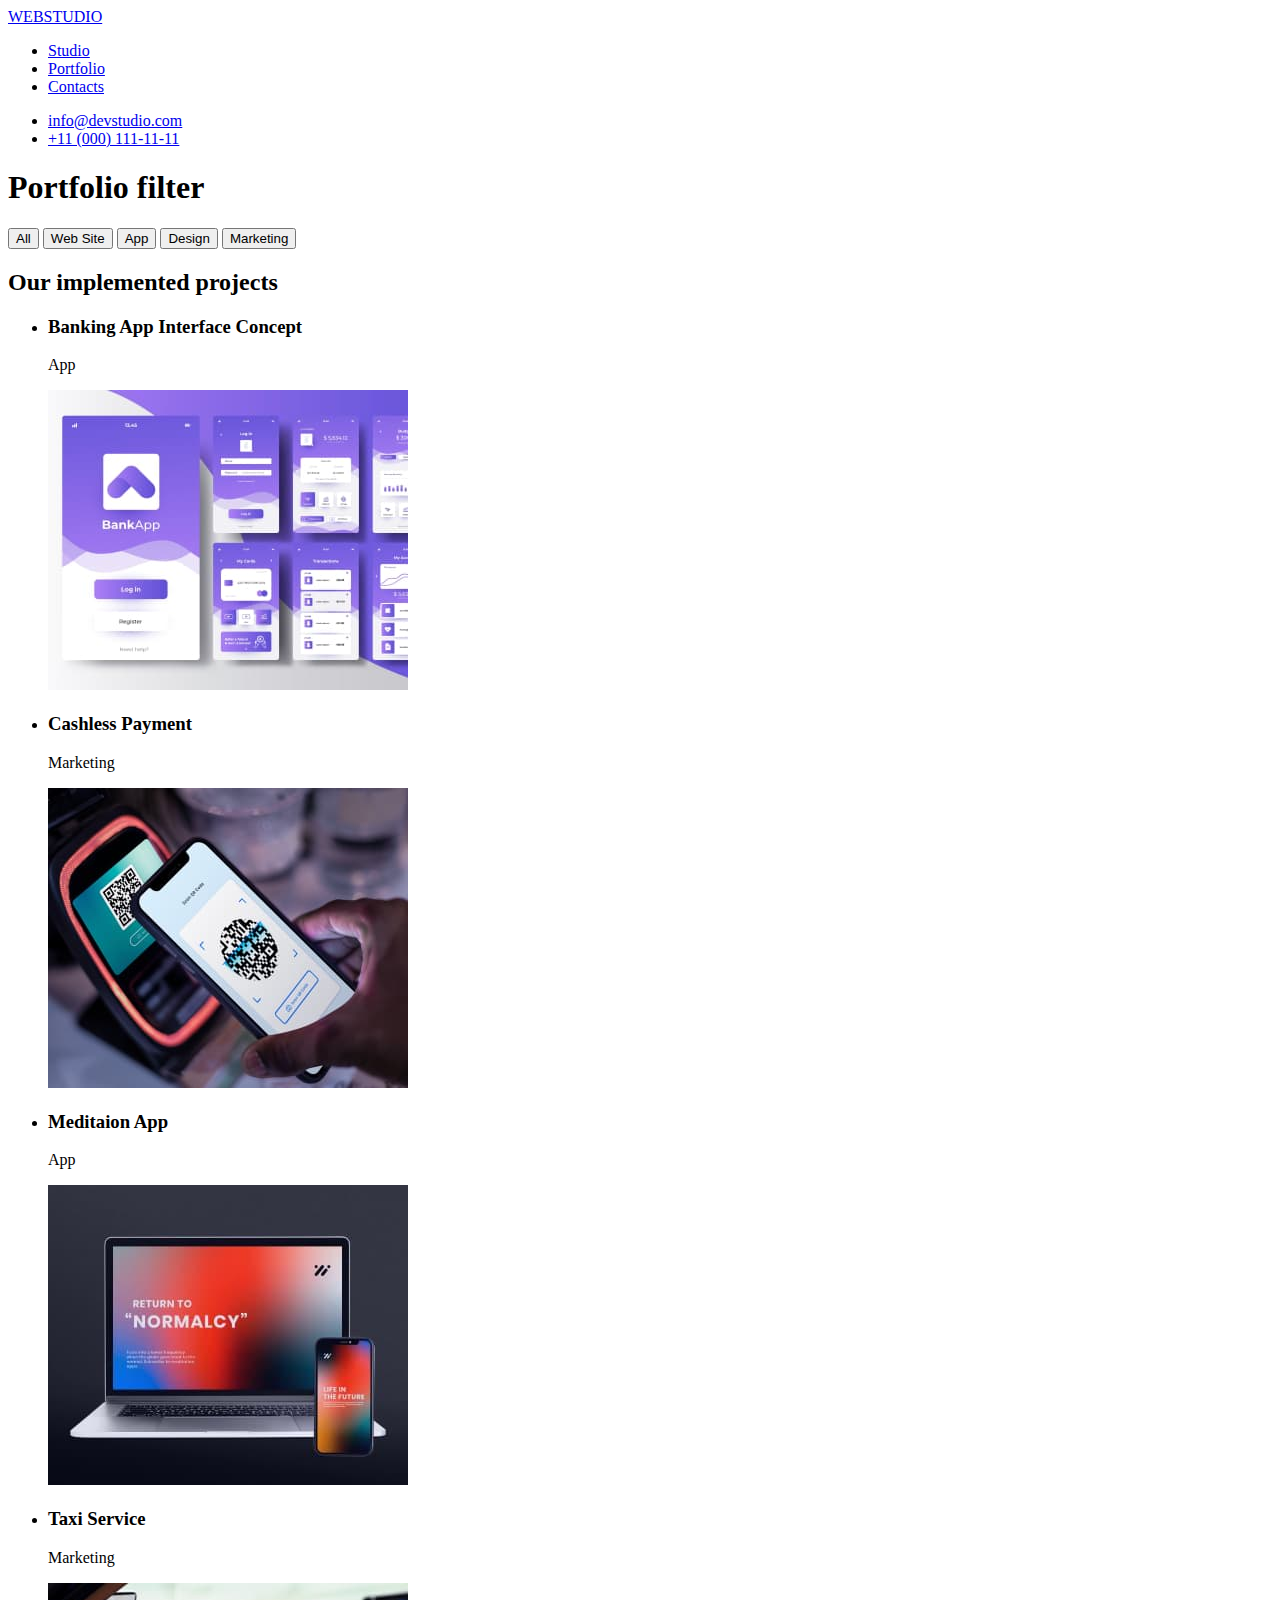
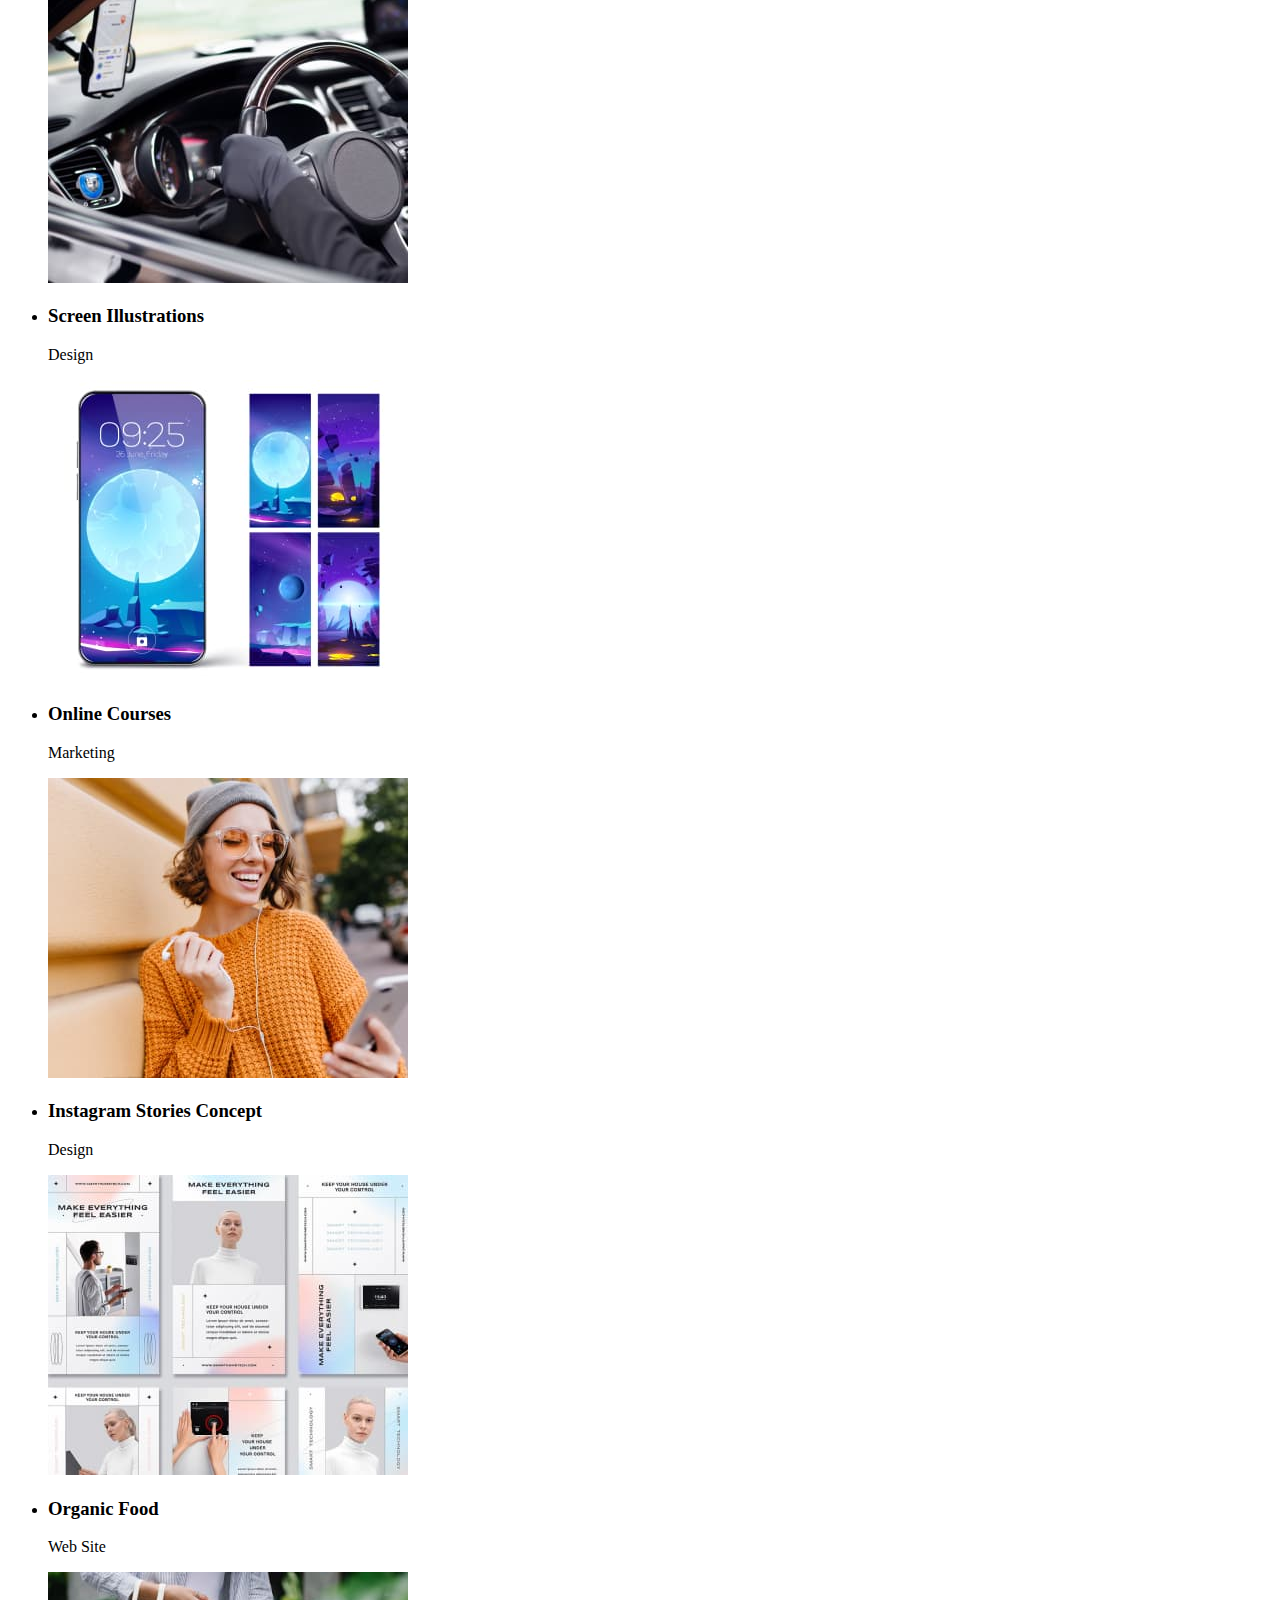
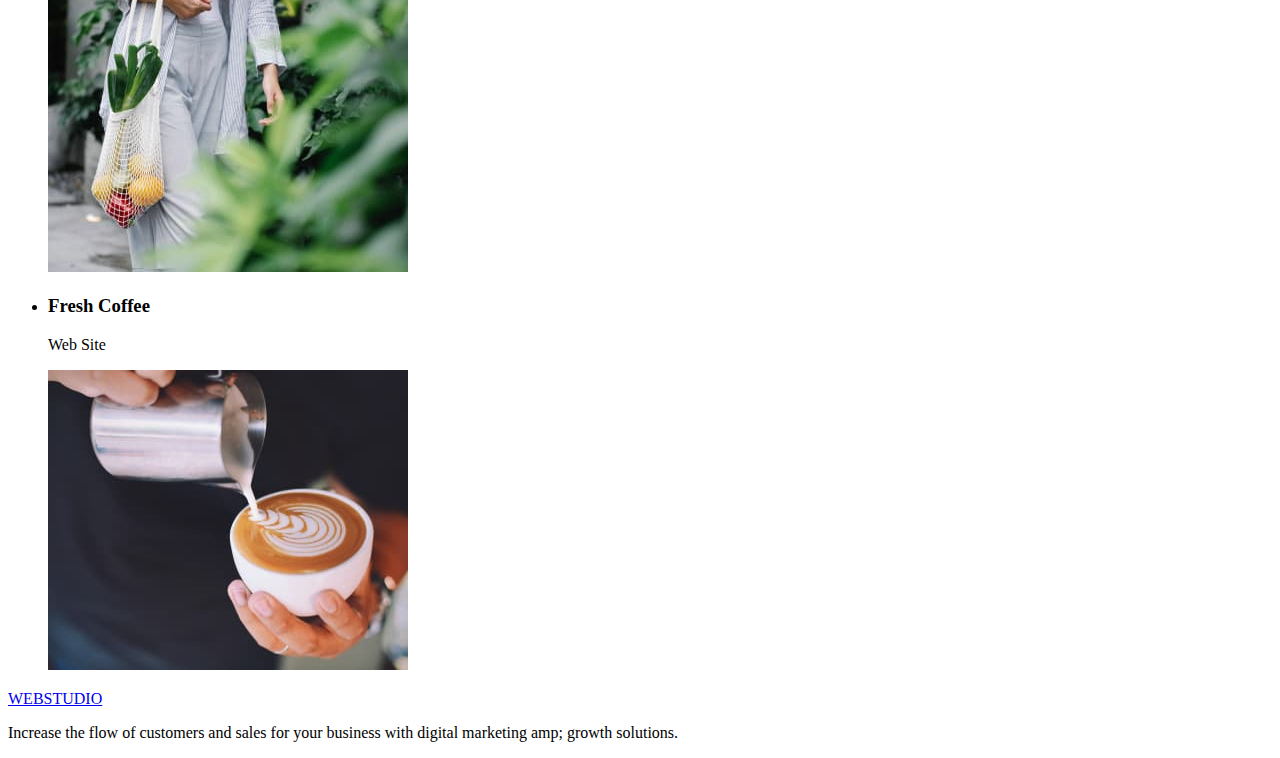
==== portfolio.html @ 990cb943 "finished portfolio" ====
<!DOCTYPE html>
<html lang="en">
  <head>
    <meta charset="UTF-8" />
    <meta http-equiv="X-UA-Compatible" content="IE=edge" />
    <meta name="viewport" content="width=device-width, initial-scale=1.0" />
    <title>Portfolio</title>
  </head>

  <body>
    <header>
      <nav>
        <a href="/">WEBSTUDIO</a>
        <ul>
          <li><a href="./index.html">Studio</a></li>
          <li><a href="./index.html">Portfolio</a></li>
          <li><a href="./index.html">Contacts</a></li>
        </ul>
      </nav>
      <ul>
        <li><a href="mailto:info@devstudio.com">info@devstudio.com</a></li>
        <li><a href="tel:+110001111111">+11 (000) 111-11-11</a></li>
      </ul>
    </header>

    <main>
      <section>
        <h1>Portfolio filter</h1>
        <button type="button">All</button>
        <button type="button">Web Site</button>
        <button type="button">App</button>
        <button type="button">Design</button>
        <button type="button">Marketing</button>
      </section>

      <section>
        <h2>Our implemented projects</h2>
        <ul>
          <li>
            <h3>Banking App Interface Concept</h3>
            <p>App</p>
            <img
              width="360"
              height="300"
              src="./images/banking-app-interface.jpg"
              alt="banking app interface"
            />
          </li>
          <li>
            <h3>Cashless Payment</h3>
            <p>Marketing</p>
            <img
              width="360"
              height="300"
              src="./images/cashless-payment.jpg"
              alt="cashless payment"
            />
          </li>
          <li>
            <h3>Meditaion App</h3>
            <p>App</p>
            <img
              width="360"
              height="300"
              src="./images/meditaion-app.jpg"
              alt="meditaion app"
            />
          </li>
          <li>
            <h3>Taxi Service</h3>
            <p>Marketing</p>
            <img
              width="360"
              height="300"
              src="./images/taxi-service.jpg"
              alt="taxi service"
            />
          </li>
          <li>
            <h3>Screen Illustrations</h3>
            <p>Design</p>
            <img
              width="360"
              height="300"
              src="./images/screen-illustrations.jpg"
              alt="screen illustrations"
            />
          </li>
          <li>
            <h3>Online Courses</h3>
            <p>Marketing</p>
            <img
              width="360"
              height="300"
              src="./images/online-courses.jpg"
              alt="online courses"
            />
          </li>
          <li>
            <h3>Instagram Stories Concept</h3>
            <p>Design</p>
            <img
              width="360"
              height="300"
              src="./images/instagram-stories-concept.jpg"
              alt="instagram stories concept"
            />
          </li>
          <li>
            <h3>Organic Food</h3>
            <p>Web Site</p>
            <img
              width="360"
              height="300"
              src="./images/organic-food.jpg"
              alt="organic food"
            />
          </li>
          <li>
            <h3>Fresh Coffee</h3>
            <p>Web Site</p>
            <img
              width="360"
              height="300"
              src="./images/fresh-coffee.jpg"
              alt="fresh coffee"
            />
          </li>
        </ul>
      </section>
    </main>

    <footer>
      <div>
        <a href="/">WEBSTUDIO</a>
        <p>
          Increase the flow of customers and sales for your business with
          digital marketing amp; growth solutions.
        </p>
      </div>
    </footer>
  </body>
</html>
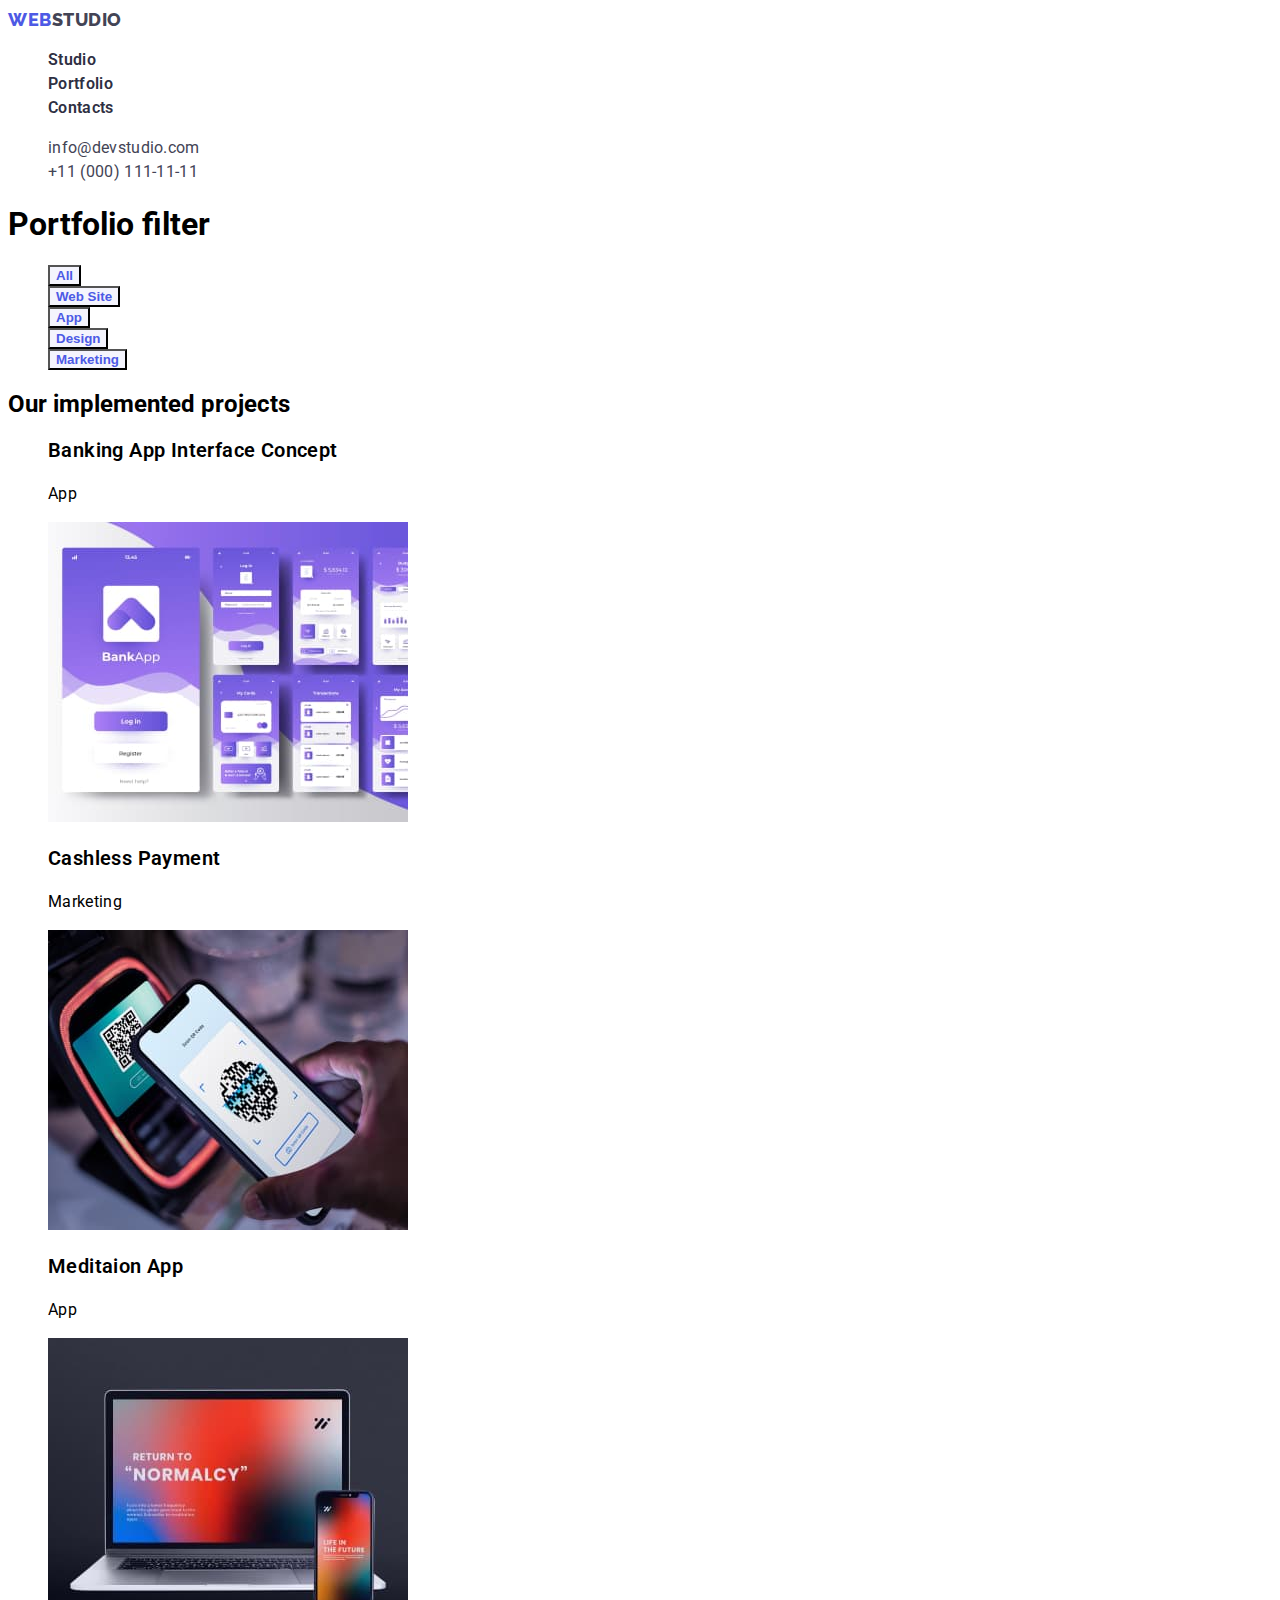
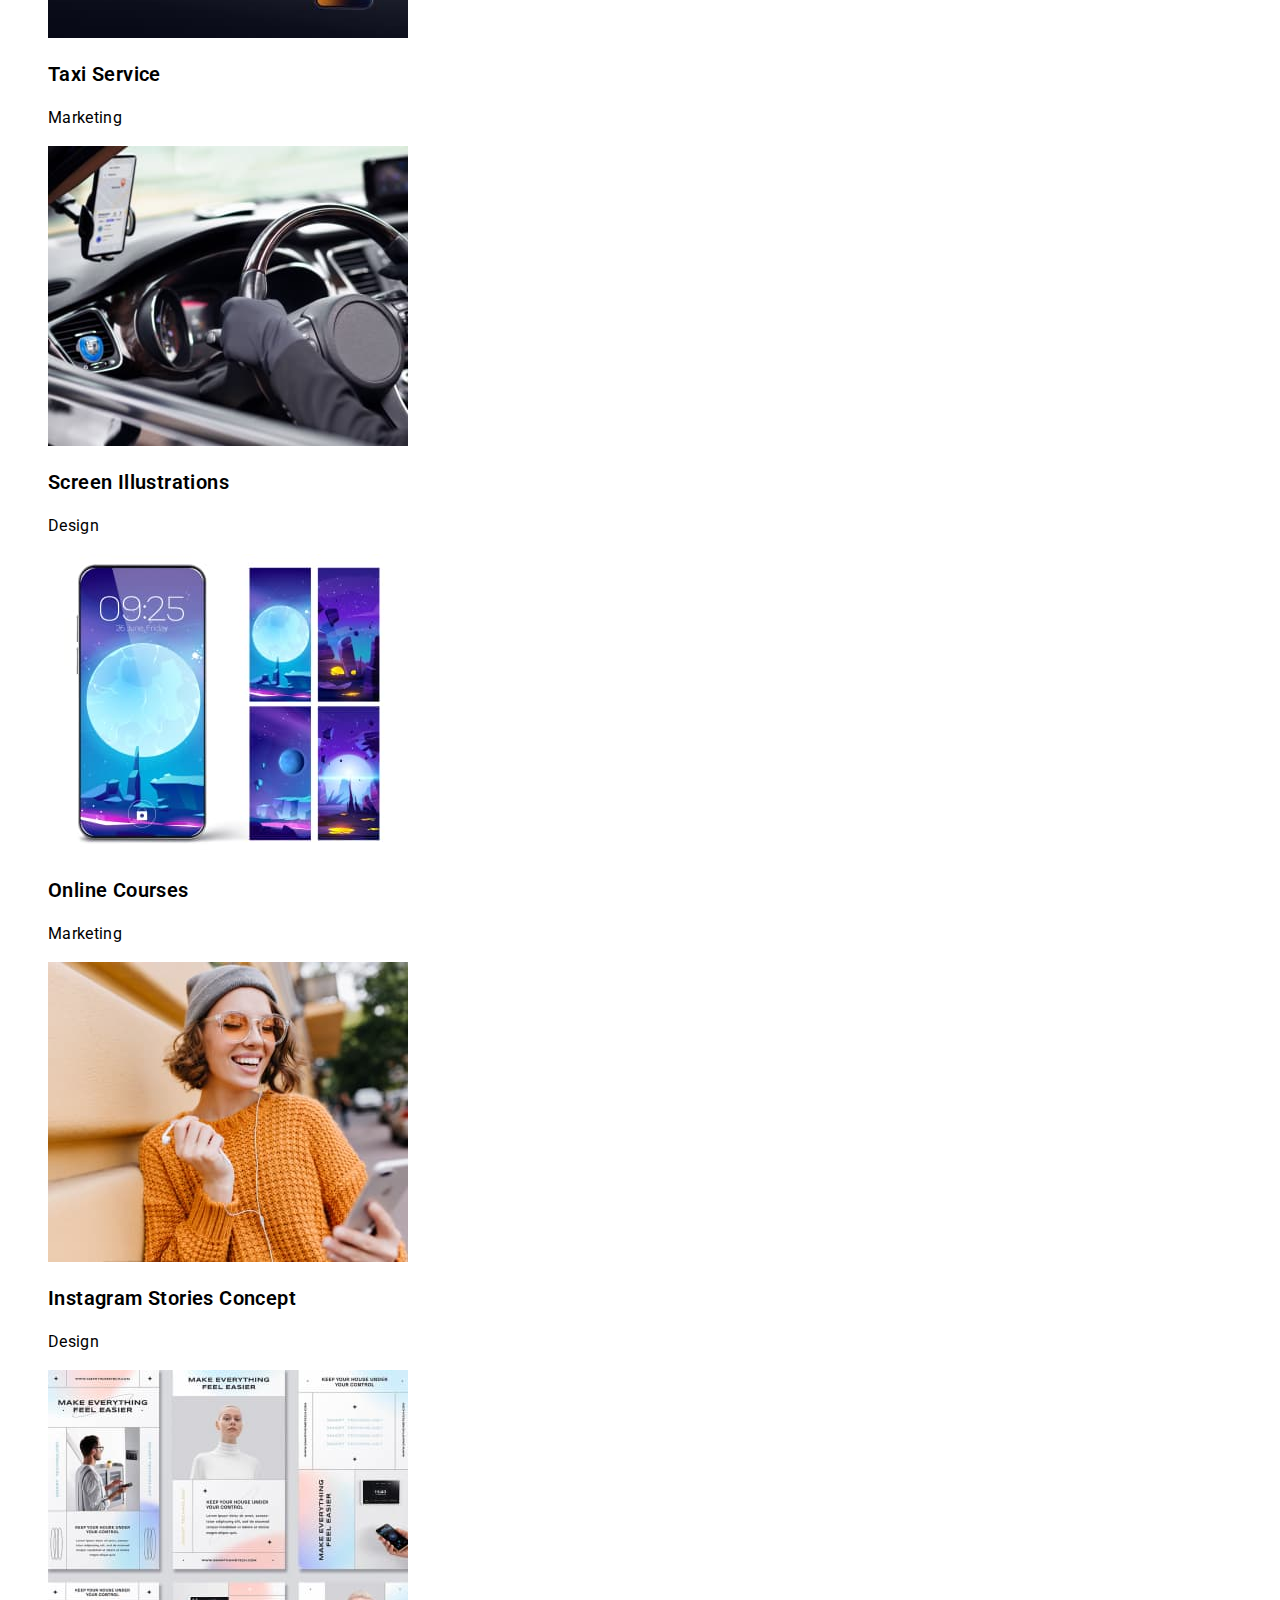
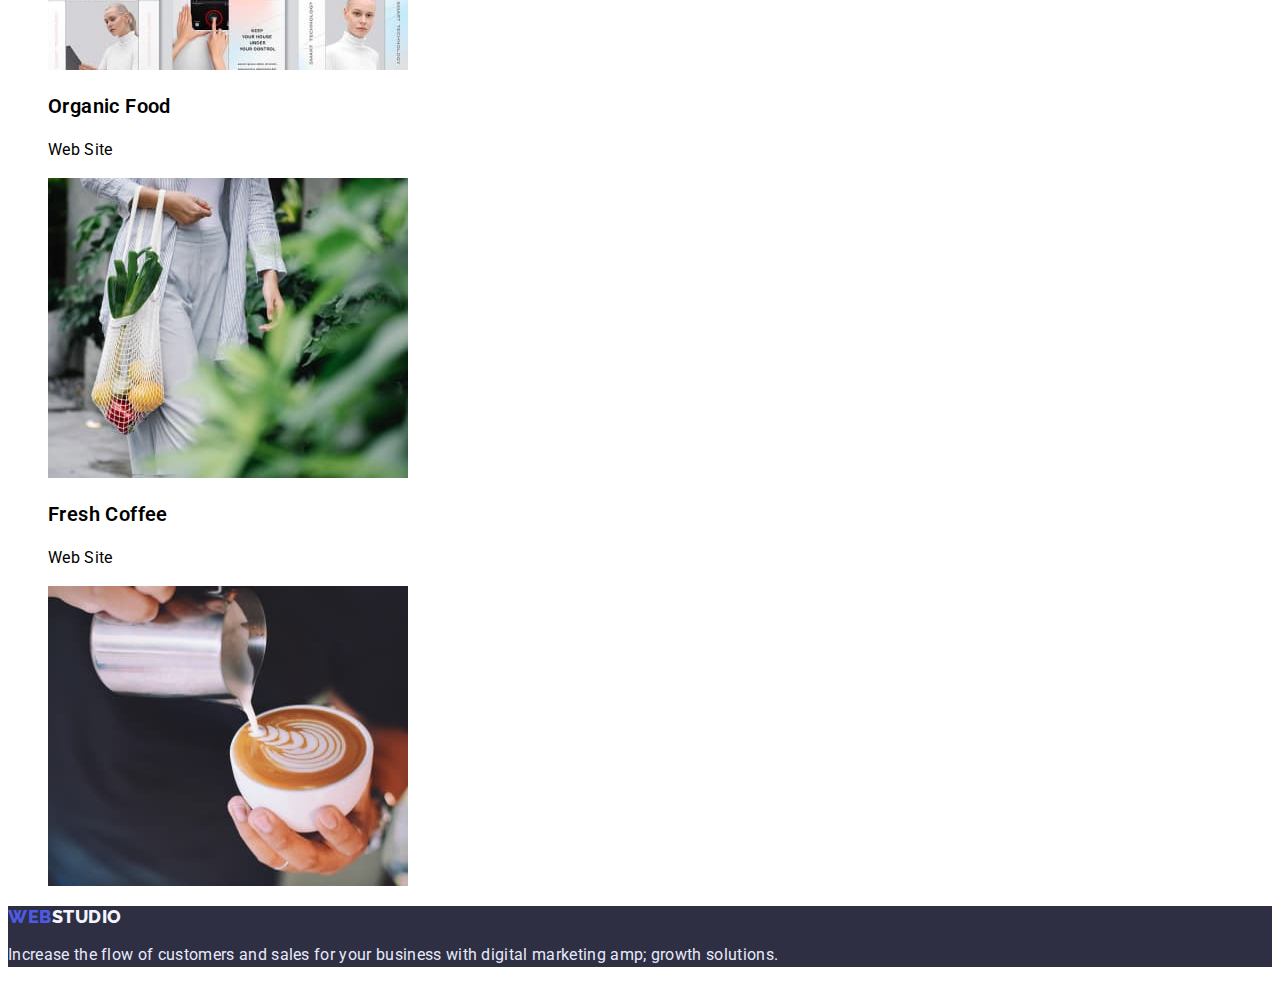
==== commit c11613d0: "end css" ====
--- a/portfolio.html
+++ b/portfolio.html
@@ -5,41 +5,59 @@
     <meta http-equiv="X-UA-Compatible" content="IE=edge" />
     <meta name="viewport" content="width=device-width, initial-scale=1.0" />
     <title>Portfolio</title>
+    <link rel="stylesheet" href="./css/styles.css" />
+    <link
+      href="https://fonts.googleapis.com/css2?family=Raleway:wght@700&family=Roboto:wght@400;500;700;900&display=swap"
+      rel="stylesheet"
+    />
   </head>
 
   <body>
-    <header>
+    <header class="page-header">
       <nav>
-        <a href="/">WEBSTUDIO</a>
-        <ul>
-          <li><a href="./index.html">Studio</a></li>
-          <li><a href="./index.html">Portfolio</a></li>
-          <li><a href="./index.html">Contacts</a></li>
+        <a href="/" class="logo"><span class="logo-web">WEB</span>STUDIO</a>
+        <ul class="nav-list">
+          <li><a class="nav-link" href="./index.html">Studio</a></li>
+          <li>
+            <a class="nav-link" href="./portfolio.html">Portfolio</a>
+          </li>
+          <li><a class="nav-link" href="./index.html">Contacts</a></li>
         </ul>
       </nav>
-      <ul>
-        <li><a href="mailto:info@devstudio.com">info@devstudio.com</a></li>
-        <li><a href="tel:+110001111111">+11 (000) 111-11-11</a></li>
+      <ul class="contacts-list">
+        <li>
+          <a class="contacts-link" href="mailto:info@devstudio.com"
+            >info@devstudio.com</a
+          >
+        </li>
+        <li>
+          <a class="contacts-link" href="tel:+110001111111"
+            >+11 (000) 111-11-11</a
+          >
+        </li>
       </ul>
     </header>
 
     <main>
-      <section>
+      <section class="filter-container">
         <h1>Portfolio filter</h1>
-        <button type="button">All</button>
-        <button type="button">Web Site</button>
-        <button type="button">App</button>
-        <button type="button">Design</button>
-        <button type="button">Marketing</button>
+        <ul class="filter-list">
+          <li><button class="filter-btn" type="button">All</button></li>
+          <li><button class="filter-btn" type="button">Web Site</button></li>
+          <li><button class="filter-btn" type="button">App</button></li>
+          <li><button class="filter-btn" type="button">Design</button></li>
+          <li><button class="filter-btn" type="button">Marketing</button></li>
+        </ul>
       </section>
 
-      <section>
-        <h2>Our implemented projects</h2>
-        <ul>
+      <section class="our-projects-container">
+        <h2 class="our-projects-title">Our implemented projects</h2>
+        <ul class="our-projects-list">
           <li>
-            <h3>Banking App Interface Concept</h3>
-            <p>App</p>
+            <h3 class="our-projects-name">Banking App Interface Concept</h3>
+            <p class="our-projects-text">App</p>
             <img
+              class="our-projects-foto"
               width="360"
               height="300"
               src="./images/banking-app-interface.jpg"
@@ -47,9 +65,10 @@
             />
           </li>
           <li>
-            <h3>Cashless Payment</h3>
-            <p>Marketing</p>
+            <h3 class="our-projects-name">Cashless Payment</h3>
+            <p class="our-projects-text">Marketing</p>
             <img
+              class="our-projects-foto"
               width="360"
               height="300"
               src="./images/cashless-payment.jpg"
@@ -57,9 +76,10 @@
             />
           </li>
           <li>
-            <h3>Meditaion App</h3>
-            <p>App</p>
+            <h3 class="our-projects-name">Meditaion App</h3>
+            <p class="our-projects-text">App</p>
             <img
+              class="our-projects-foto"
               width="360"
               height="300"
               src="./images/meditaion-app.jpg"
@@ -67,9 +87,10 @@
             />
           </li>
           <li>
-            <h3>Taxi Service</h3>
-            <p>Marketing</p>
+            <h3 class="our-projects-name">Taxi Service</h3>
+            <p class="our-projects-text">Marketing</p>
             <img
+              class="our-projects-foto"
               width="360"
               height="300"
               src="./images/taxi-service.jpg"
@@ -77,9 +98,10 @@
             />
           </li>
           <li>
-            <h3>Screen Illustrations</h3>
-            <p>Design</p>
+            <h3 class="our-projects-name">Screen Illustrations</h3>
+            <p class="our-projects-text">Design</p>
             <img
+              class="our-projects-foto"
               width="360"
               height="300"
               src="./images/screen-illustrations.jpg"
@@ -87,9 +109,10 @@
             />
           </li>
           <li>
-            <h3>Online Courses</h3>
-            <p>Marketing</p>
+            <h3 class="our-projects-name">Online Courses</h3>
+            <p class="our-projects-text">Marketing</p>
             <img
+              class="our-projects-foto"
               width="360"
               height="300"
               src="./images/online-courses.jpg"
@@ -97,9 +120,10 @@
             />
           </li>
           <li>
-            <h3>Instagram Stories Concept</h3>
-            <p>Design</p>
+            <h3 class="our-projects-name">Instagram Stories Concept</h3>
+            <p class="our-projects-text">Design</p>
             <img
+              class="our-projects-foto"
               width="360"
               height="300"
               src="./images/instagram-stories-concept.jpg"
@@ -107,9 +131,10 @@
             />
           </li>
           <li>
-            <h3>Organic Food</h3>
-            <p>Web Site</p>
+            <h3 class="our-projects-name">Organic Food</h3>
+            <p class="our-projects-text">Web Site</p>
             <img
+              class="our-projects-foto"
               width="360"
               height="300"
               src="./images/organic-food.jpg"
@@ -117,9 +142,10 @@
             />
           </li>
           <li>
-            <h3>Fresh Coffee</h3>
-            <p>Web Site</p>
+            <h3 class="our-projects-name">Fresh Coffee</h3>
+            <p class="our-projects-text">Web Site</p>
             <img
+              class="our-projects-foto"
               width="360"
               height="300"
               src="./images/fresh-coffee.jpg"
@@ -131,9 +157,11 @@
     </main>
 
     <footer>
-      <div>
-        <a href="/">WEBSTUDIO</a>
-        <p>
+      <div class="page-footer">
+        <a href="/" class="footer-logo"
+          ><span class="logo-web">WEB</span>STUDIO</a
+        >
+        <p class="footer-text">
           Increase the flow of customers and sales for your business with
           digital marketing amp; growth solutions.
         </p>
--- a/css/styles.css
+++ b/css/styles.css
@@ -0,0 +1,238 @@
+/* main colors */
+:root {
+    --white-background-color: #ffff;
+    --light-background-color: #F4F4Fd;
+    --first-text-color: #434455;
+    --second-text-color: #8E8F99;
+    --primary-brand-color: #4D5AE5;
+    --accent-color: #E7E9FC;
+    --dark-shadows-color: #2E2F42;
+}
+
+
+/* body-container */
+body {
+    font-family: 'Roboto', sans-serif;
+    font-size: 16px;
+    color: var(--first-text-color)
+    background-color: var(--white-background-color);
+}
+
+a {
+    text-decoration: none;
+}
+
+/* top line */
+.logo {
+    font-family: 'Raleway';
+    font-style: normal;
+    font-weight: 800;
+    font-size: 18px;
+    line-height: 24px;
+    color: var(--first-text-color);
+    letter-spacing: 0.03em;
+}
+
+.logo-web {
+    color: var(--primary-brand-color);
+}
+
+.nav-list, 
+.contacts-list {
+    list-style: none;
+}
+
+.nav-link:hover,
+.nav-link:focus {
+    color: var(--first-text-color);
+}
+
+.nav-link:active {
+    color: var(--primary-brand-color);
+}
+
+.nav-link {
+    color: var(--dark-shadows-color);
+    font-weight: 600;
+    line-height: 24px;
+    letter-spacing: 0.02em;
+}
+
+.contacts-link {
+    color: var(--first-text-color);
+    line-height: 24px;
+    letter-spacing: 0.02em;
+}
+
+.contacts-link:hover,
+.contacts-link:focus {
+    color: #4D5AE5;
+}
+
+/* hero */
+.hero {
+    background-color: var(--dark-shadows-color);
+}
+
+.hero-title {
+    color: var(--white-background-color);
+    font-weight: 600;
+    font-size: 56px;
+    line-height: 60px;
+    text-align: center;
+    letter-spacing: 0.02em;
+}
+
+.hero-btn {
+    color: var(--white-background-color);
+    background-color: #4D5AE5;
+    font-weight: 600;
+    font-size: 16px;
+    line-height: 19px;
+    display: flex;
+    align-items: center;
+    letter-spacing: 0.04em;
+    padding: 16px 32px;
+    gap: 10px;
+    box-shadow: 0px 4px 4px rgba(0, 0, 0, 0.15);
+    border-radius: 4px;
+}
+
+.hero-btn:hover,
+.hero-btn:focus {
+    background-color: #404BBF;
+}
+
+/* adwantages-container */
+.adwantages-list {
+    list-style: none;
+}
+
+.adwantages-list-title {
+    font-weight: 600;
+    font-size: 20px;
+    line-height: 1.2;
+    letter-spacing: 0.02em;
+    color: var(--dark-shadows-color);
+}
+
+.adwantages-list-text {
+    font-size: 16px;
+    line-height: 1.5;
+    letter-spacing: 0.02em;
+}
+
+/* work-container */
+.work-title {
+    font-weight: 600;
+    font-size: 36px;
+    line-height: 1.11x;
+    text-align: center;
+    letter-spacing: 0.02em;
+    text-transform: capitalize;
+    color: var(--dark-shadows-color);
+}
+
+.work-list {
+    list-style: none;
+}
+
+/* team-container */
+.team-container {
+    background-color: var(--light-background-color);
+}
+
+.team-title {
+    font-weight: 600;
+    font-size: 36px;
+    line-height: 1.11;
+    color: var(--dark-shadows-color);
+    text-align: center;
+    letter-spacing: 0.02em;
+    text-transform: capitalize;
+}
+
+.team-list {
+    list-style: none;
+    background-color: var(--white-background-color);
+}
+
+.team-name {
+    font-weight: 600;
+    font-size: 20px;
+    line-height: 24px;
+    color: var(--dark-shadows-color);
+    text-align: center;
+    letter-spacing: 0.02em;
+}
+
+.team-text {
+    font-weight: 400;
+    line-height: 1.5;
+    text-align: center;
+    letter-spacing: 0.02em;
+}
+
+/* footer */
+.page-footer {
+    background-color: var(--dark-shadows-color);
+}
+
+.footer-logo {
+    font-family: 'Raleway';
+    font-style: normal;
+    font-weight: 800;
+    font-size: 18px;
+    line-height: 21px;
+    color: var(--light-background-color);
+    display: flex;
+    align-items: center;
+    letter-spacing: 0.03em;
+    text-transform: uppercase;
+}
+
+.footer-text {
+    line-height: 1.5;
+    color: var(--accent-color);
+    letter-spacing: 0.02em;
+}
+
+/* portfolio */
+
+/* filter-container */
+.filter-list {
+    list-style: none;
+}
+
+.filter-btn:hover,
+.filter-btn:focus {
+    color: var(--white-background-color);
+    background-color: var(--primary-brand-color);
+}
+
+.filter-btn {
+    font-weight: 600;
+    line-height: 1.5x;
+    color: var(--primary-brand-color);
+    background-color: var(--light-background-color);
+}
+
+/* our-projects-container */
+.our-projects-list {
+    list-style: none;
+}
+
+.our-projects-name {
+    font-weight: 600;
+    font-size: 20px;
+    line-height: 1.2;
+    counter-reset: var(--dark-shadows-color);
+    letter-spacing: 0.02em;
+}
+
+.our-projects-text {
+    line-height: 1.5;
+    letter-spacing: 0.02em;
+}
+
+
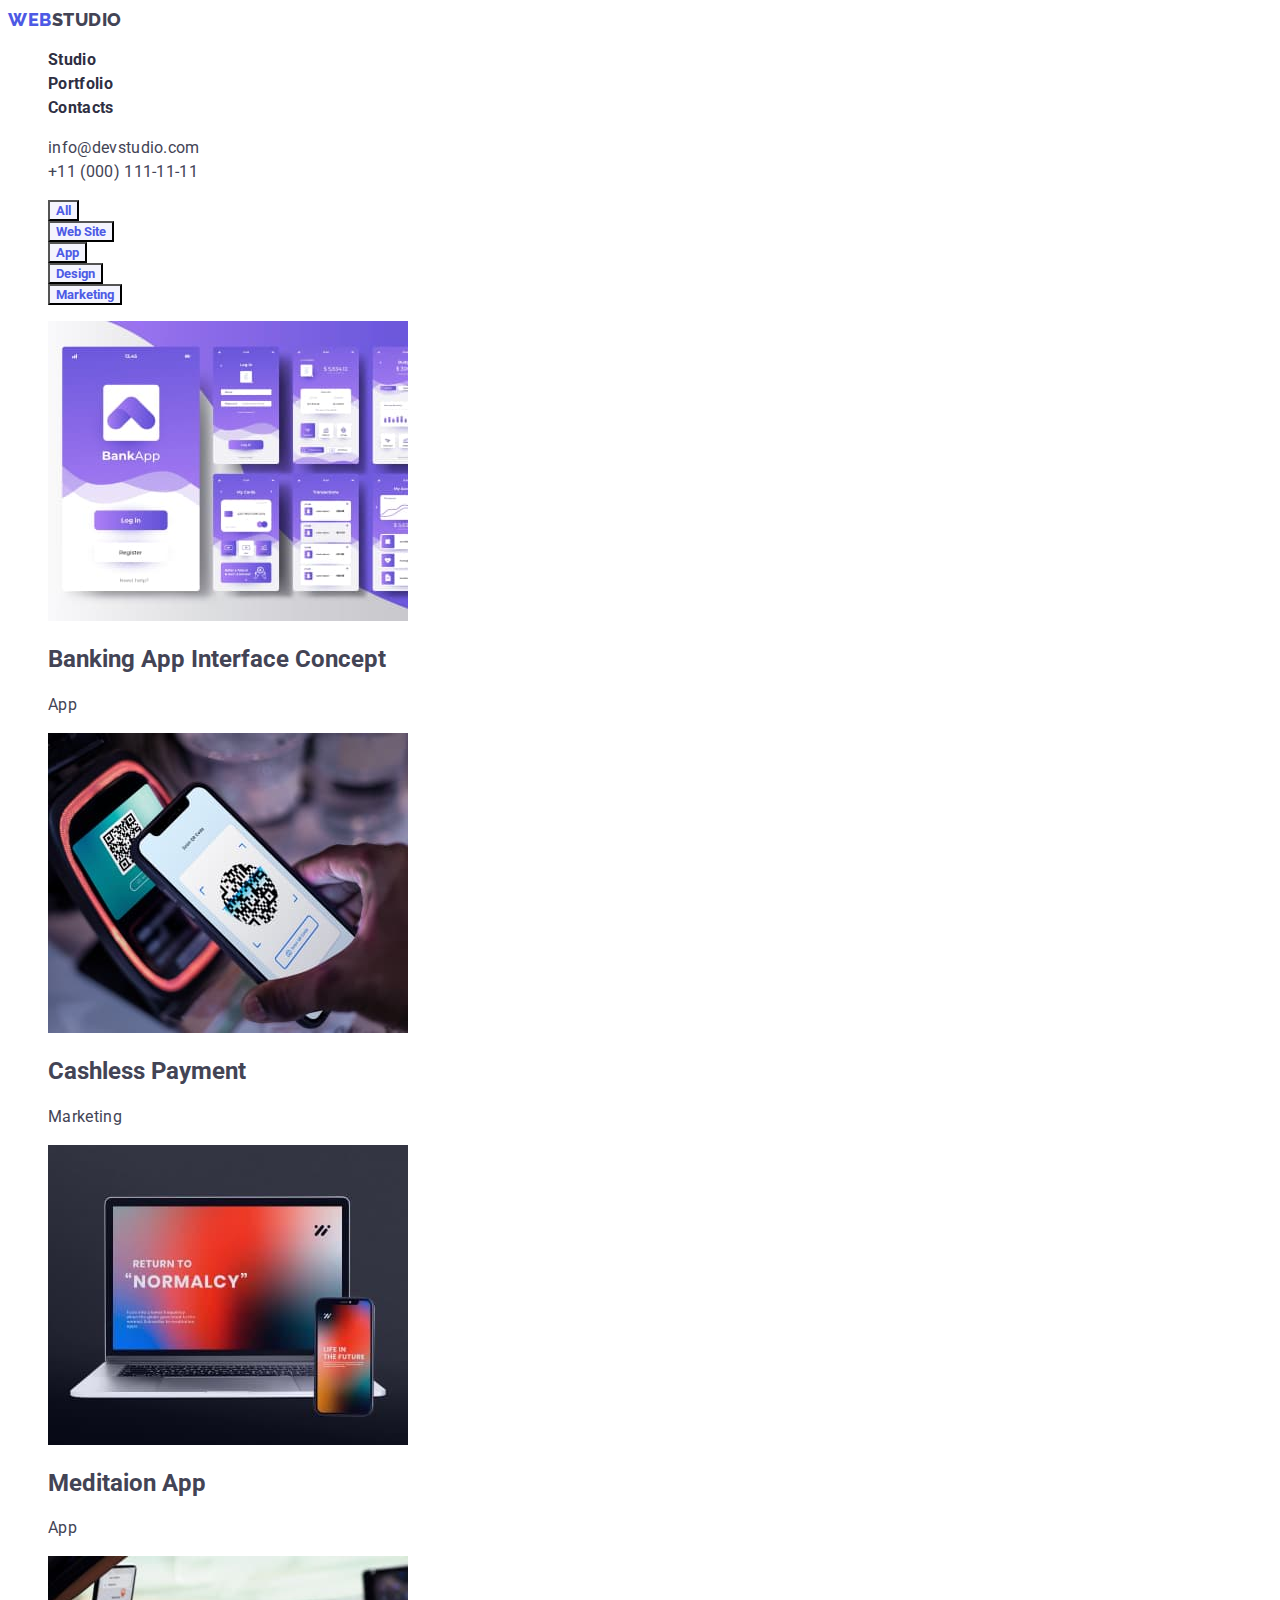
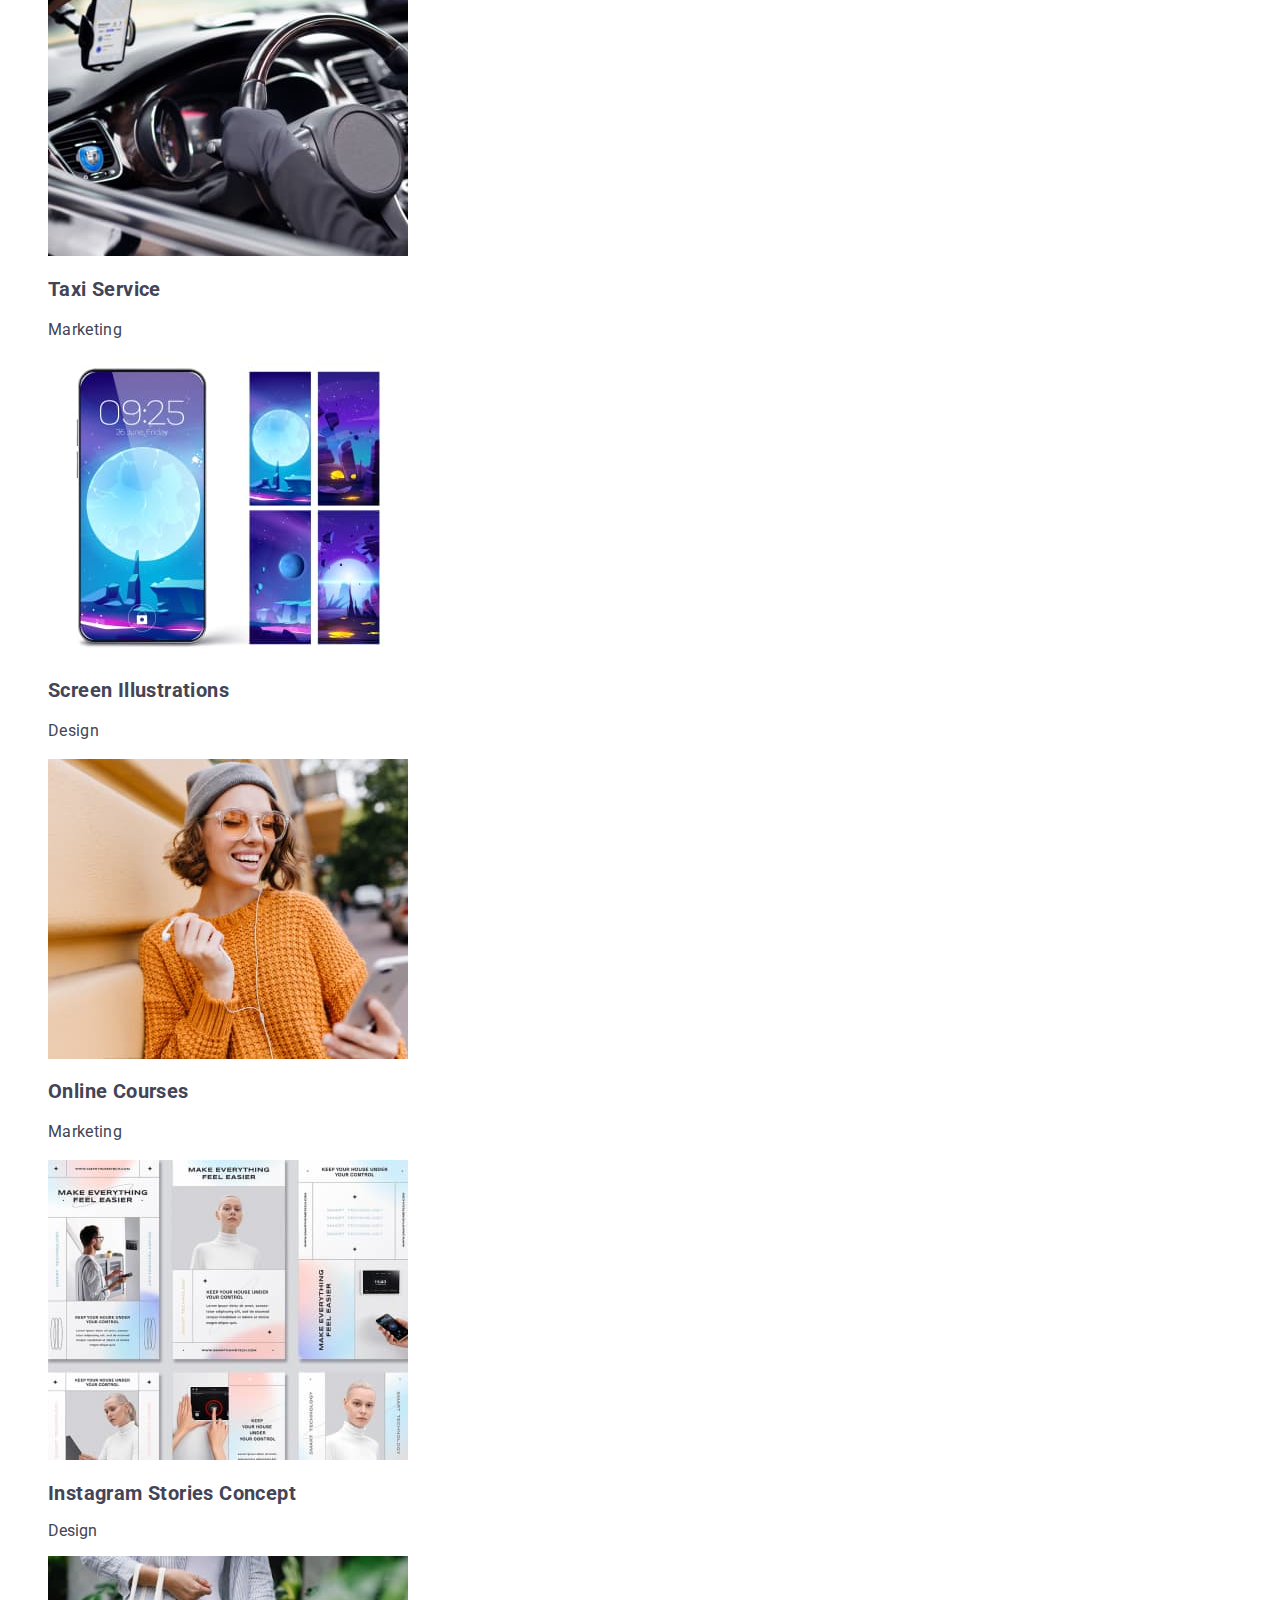
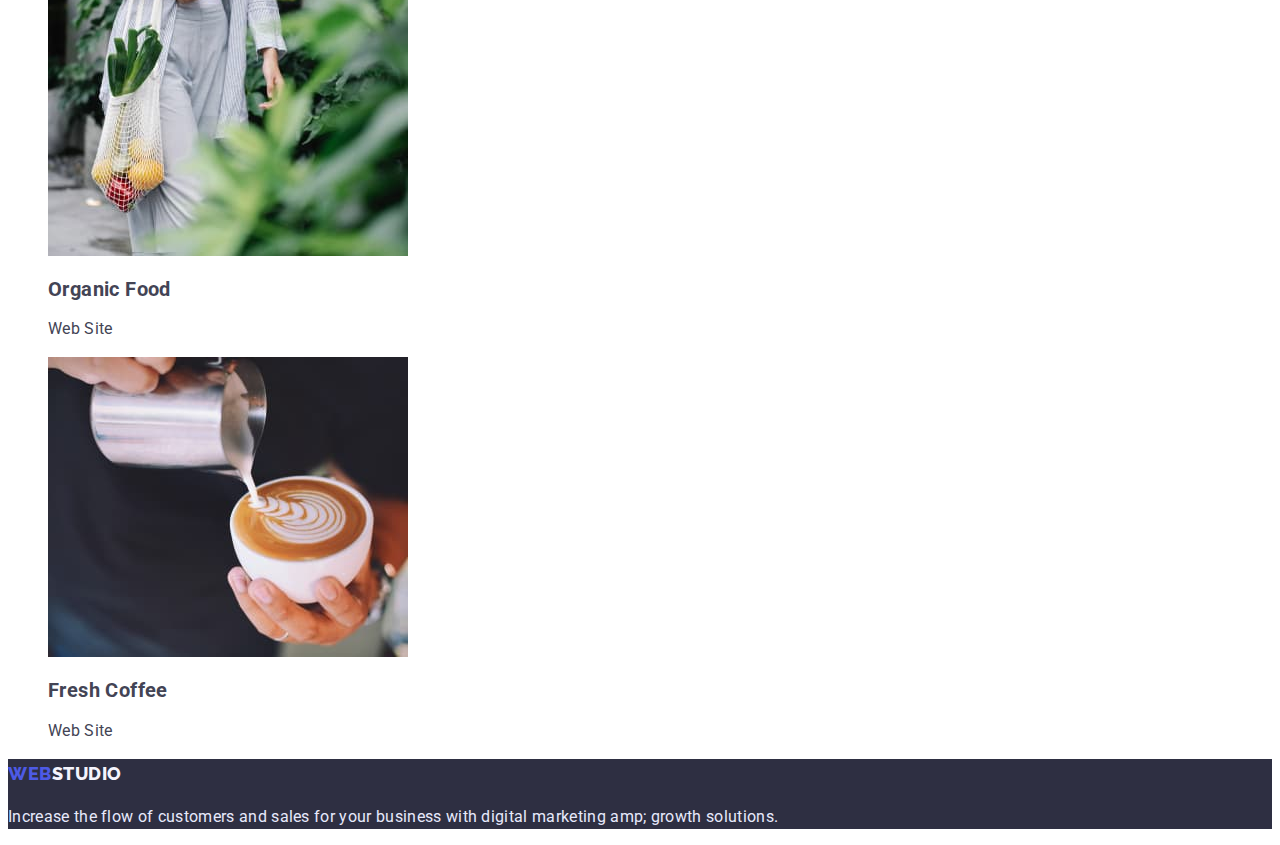
==== commit 0d60dd05: "edits from the mentor" ====
--- a/portfolio.html
+++ b/portfolio.html
@@ -39,8 +39,8 @@
     </header>
 
     <main>
-      <section class="filter-container">
-        <h1>Portfolio filter</h1>
+      <section class="portfolio-container">
+        <h1 class="visually-hidden">Portfolio filter</h1>
         <ul class="filter-list">
           <li><button class="filter-btn" type="button">All</button></li>
           <li><button class="filter-btn" type="button">Web Site</button></li>
@@ -48,109 +48,105 @@
           <li><button class="filter-btn" type="button">Design</button></li>
           <li><button class="filter-btn" type="button">Marketing</button></li>
         </ul>
-      </section>
-
-      <section class="our-projects-container">
-        <h2 class="our-projects-title">Our implemented projects</h2>
-        <ul class="our-projects-list">
+        <ul class="projects-list">
           <li>
-            <h3 class="our-projects-name">Banking App Interface Concept</h3>
-            <p class="our-projects-text">App</p>
             <img
-              class="our-projects-foto"
+              class="projects-foto"
               width="360"
               height="300"
               src="./images/banking-app-interface.jpg"
               alt="banking app interface"
             />
+            <h2 class="projects-name">Banking App Interface Concept</h2>
+            <p class="projects-text">App</p>
           </li>
           <li>
-            <h3 class="our-projects-name">Cashless Payment</h3>
-            <p class="our-projects-text">Marketing</p>
             <img
-              class="our-projects-foto"
+              class="projects-foto"
               width="360"
               height="300"
               src="./images/cashless-payment.jpg"
               alt="cashless payment"
             />
+            <h2 class="projects-name">Cashless Payment</h2>
+            <p class="projects-text">Marketing</p>
           </li>
           <li>
-            <h3 class="our-projects-name">Meditaion App</h3>
-            <p class="our-projects-text">App</p>
             <img
-              class="our-projects-foto"
+              class="projects-foto"
               width="360"
               height="300"
               src="./images/meditaion-app.jpg"
               alt="meditaion app"
             />
+            <h2 class="projects-name">Meditaion App</h2>
+            <p class="projects-text">App</p>
           </li>
           <li>
-            <h3 class="our-projects-name">Taxi Service</h3>
-            <p class="our-projects-text">Marketing</p>
             <img
-              class="our-projects-foto"
+              class="projects-foto"
               width="360"
               height="300"
               src="./images/taxi-service.jpg"
               alt="taxi service"
             />
+            <h2 class="projects-title">Taxi Service</h2>
+            <p class="projects-text">Marketing</p>
           </li>
           <li>
-            <h3 class="our-projects-name">Screen Illustrations</h3>
-            <p class="our-projects-text">Design</p>
             <img
-              class="our-projects-foto"
+              class="projects-foto"
               width="360"
               height="300"
               src="./images/screen-illustrations.jpg"
               alt="screen illustrations"
             />
+            <h2 class="projects-title">Screen Illustrations</h2>
+            <p class="projects-text">Design</p>
           </li>
           <li>
-            <h3 class="our-projects-name">Online Courses</h3>
-            <p class="our-projects-text">Marketing</p>
             <img
-              class="our-projects-foto"
+              class="projects-foto"
               width="360"
               height="300"
               src="./images/online-courses.jpg"
               alt="online courses"
             />
+            <h2 class="projects-title">Online Courses</h2>
+            <p class="projects-text">Marketing</p>
           </li>
           <li>
-            <h3 class="our-projects-name">Instagram Stories Concept</h3>
-            <p class="our-projects-text">Design</p>
             <img
-              class="our-projects-foto"
+              class="projects-foto"
               width="360"
               height="300"
               src="./images/instagram-stories-concept.jpg"
               alt="instagram stories concept"
             />
+            <h2 class="projects-title">Instagram Stories Concept</h2>
+            <p class="our-projects-text">Design</p>
           </li>
           <li>
-            <h3 class="our-projects-name">Organic Food</h3>
-            <p class="our-projects-text">Web Site</p>
             <img
-              class="our-projects-foto"
+              class="projects-foto"
               width="360"
               height="300"
               src="./images/organic-food.jpg"
               alt="organic food"
             />
+            <h2 class="projects-title">Organic Food</h2>
+            <p class="projects-text">Web Site</p>
           </li>
           <li>
-            <h3 class="our-projects-name">Fresh Coffee</h3>
-            <p class="our-projects-text">Web Site</p>
             <img
-              class="our-projects-foto"
+              class="projects-foto"
               width="360"
               height="300"
               src="./images/fresh-coffee.jpg"
               alt="fresh coffee"
             />
+            <h2 class="projects-title">Fresh Coffee</h2>
+            <p class="projects-text">Web Site</p>
           </li>
         </ul>
       </section>
--- a/css/styles.css
+++ b/css/styles.css
@@ -14,12 +14,26 @@
 body {
     font-family: 'Roboto', sans-serif;
     font-size: 16px;
-    color: var(--first-text-color)
+    color: var(--first-text-color);
     background-color: var(--white-background-color);
 }
 
 a {
     text-decoration: none;
+}
+
+.visually-hidden {
+    position: absolute;
+    width: 1px;
+    height: 1px;
+    margin: -1px;
+    border: 0;
+    padding: 0;
+    
+    white-space: nowrap;
+    clip-path: inset(100%);
+    clip: rect(0 0 0 0);
+    overflow: hidden;
 }
 
 /* top line */
@@ -44,7 +58,7 @@
 
 .nav-link:hover,
 .nav-link:focus {
-    color: var(--first-text-color);
+    color: var(--primary-brand-color);
 }
 
 .nav-link:active {
@@ -53,14 +67,14 @@
 
 .nav-link {
     color: var(--dark-shadows-color);
-    font-weight: 600;
-    line-height: 24px;
+    font-weight: 700;
+    line-height: 1.5;
     letter-spacing: 0.02em;
 }
 
 .contacts-link {
     color: var(--first-text-color);
-    line-height: 24px;
+    line-height: 1.5;
     letter-spacing: 0.02em;
 }
 
@@ -76,9 +90,9 @@
 
 .hero-title {
     color: var(--white-background-color);
-    font-weight: 600;
+    font-weight: 700;
     font-size: 56px;
-    line-height: 60px;
+    line-height: 1.07;
     text-align: center;
     letter-spacing: 0.02em;
 }
@@ -86,9 +100,8 @@
 .hero-btn {
     color: var(--white-background-color);
     background-color: #4D5AE5;
-    font-weight: 600;
-    font-size: 16px;
-    line-height: 19px;
+    font-weight: 700;
+    line-height: 1.9;
     display: flex;
     align-items: center;
     letter-spacing: 0.04em;
@@ -96,6 +109,8 @@
     gap: 10px;
     box-shadow: 0px 4px 4px rgba(0, 0, 0, 0.15);
     border-radius: 4px;
+    font-family: inherit;
+    cursor: pointer;
 }
 
 .hero-btn:hover,
@@ -109,7 +124,7 @@
 }
 
 .adwantages-list-title {
-    font-weight: 600;
+    font-weight: 700;
     font-size: 20px;
     line-height: 1.2;
     letter-spacing: 0.02em;
@@ -117,14 +132,13 @@
 }
 
 .adwantages-list-text {
-    font-size: 16px;
     line-height: 1.5;
     letter-spacing: 0.02em;
 }
 
 /* work-container */
 .work-title {
-    font-weight: 600;
+    font-weight: 700;
     font-size: 36px;
     line-height: 1.11x;
     text-align: center;
@@ -143,7 +157,7 @@
 }
 
 .team-title {
-    font-weight: 600;
+    font-weight: 700;
     font-size: 36px;
     line-height: 1.11;
     color: var(--dark-shadows-color);
@@ -158,9 +172,9 @@
 }
 
 .team-name {
-    font-weight: 600;
+    font-weight: 700;
     font-size: 20px;
-    line-height: 24px;
+    line-height: 1.2;
     color: var(--dark-shadows-color);
     text-align: center;
     letter-spacing: 0.02em;
@@ -183,7 +197,7 @@
     font-style: normal;
     font-weight: 800;
     font-size: 18px;
-    line-height: 21px;
+    line-height: 1.67;
     color: var(--light-background-color);
     display: flex;
     align-items: center;
@@ -197,9 +211,8 @@
     letter-spacing: 0.02em;
 }
 
-/* portfolio */
-
-/* filter-container */
+/* portfolio-container */
+
 .filter-list {
     list-style: none;
 }
@@ -211,28 +224,29 @@
 }
 
 .filter-btn {
-    font-weight: 600;
+    font-family: inherit;
+    cursor: pointer;
+    font-weight: 700;
     line-height: 1.5x;
     color: var(--primary-brand-color);
     background-color: var(--light-background-color);
 }
 
-/* our-projects-container */
-.our-projects-list {
-    list-style: none;
-}
-
-.our-projects-name {
-    font-weight: 600;
+.projects-list {
+    list-style: none;
+}
+
+.projects-title {
+    font-weight: 700;
     font-size: 20px;
     line-height: 1.2;
     counter-reset: var(--dark-shadows-color);
     letter-spacing: 0.02em;
 }
 
-.our-projects-text {
-    line-height: 1.5;
-    letter-spacing: 0.02em;
-}
-
-
+.projects-text {
+    line-height: 1.5;
+    letter-spacing: 0.02em;
+}
+
+
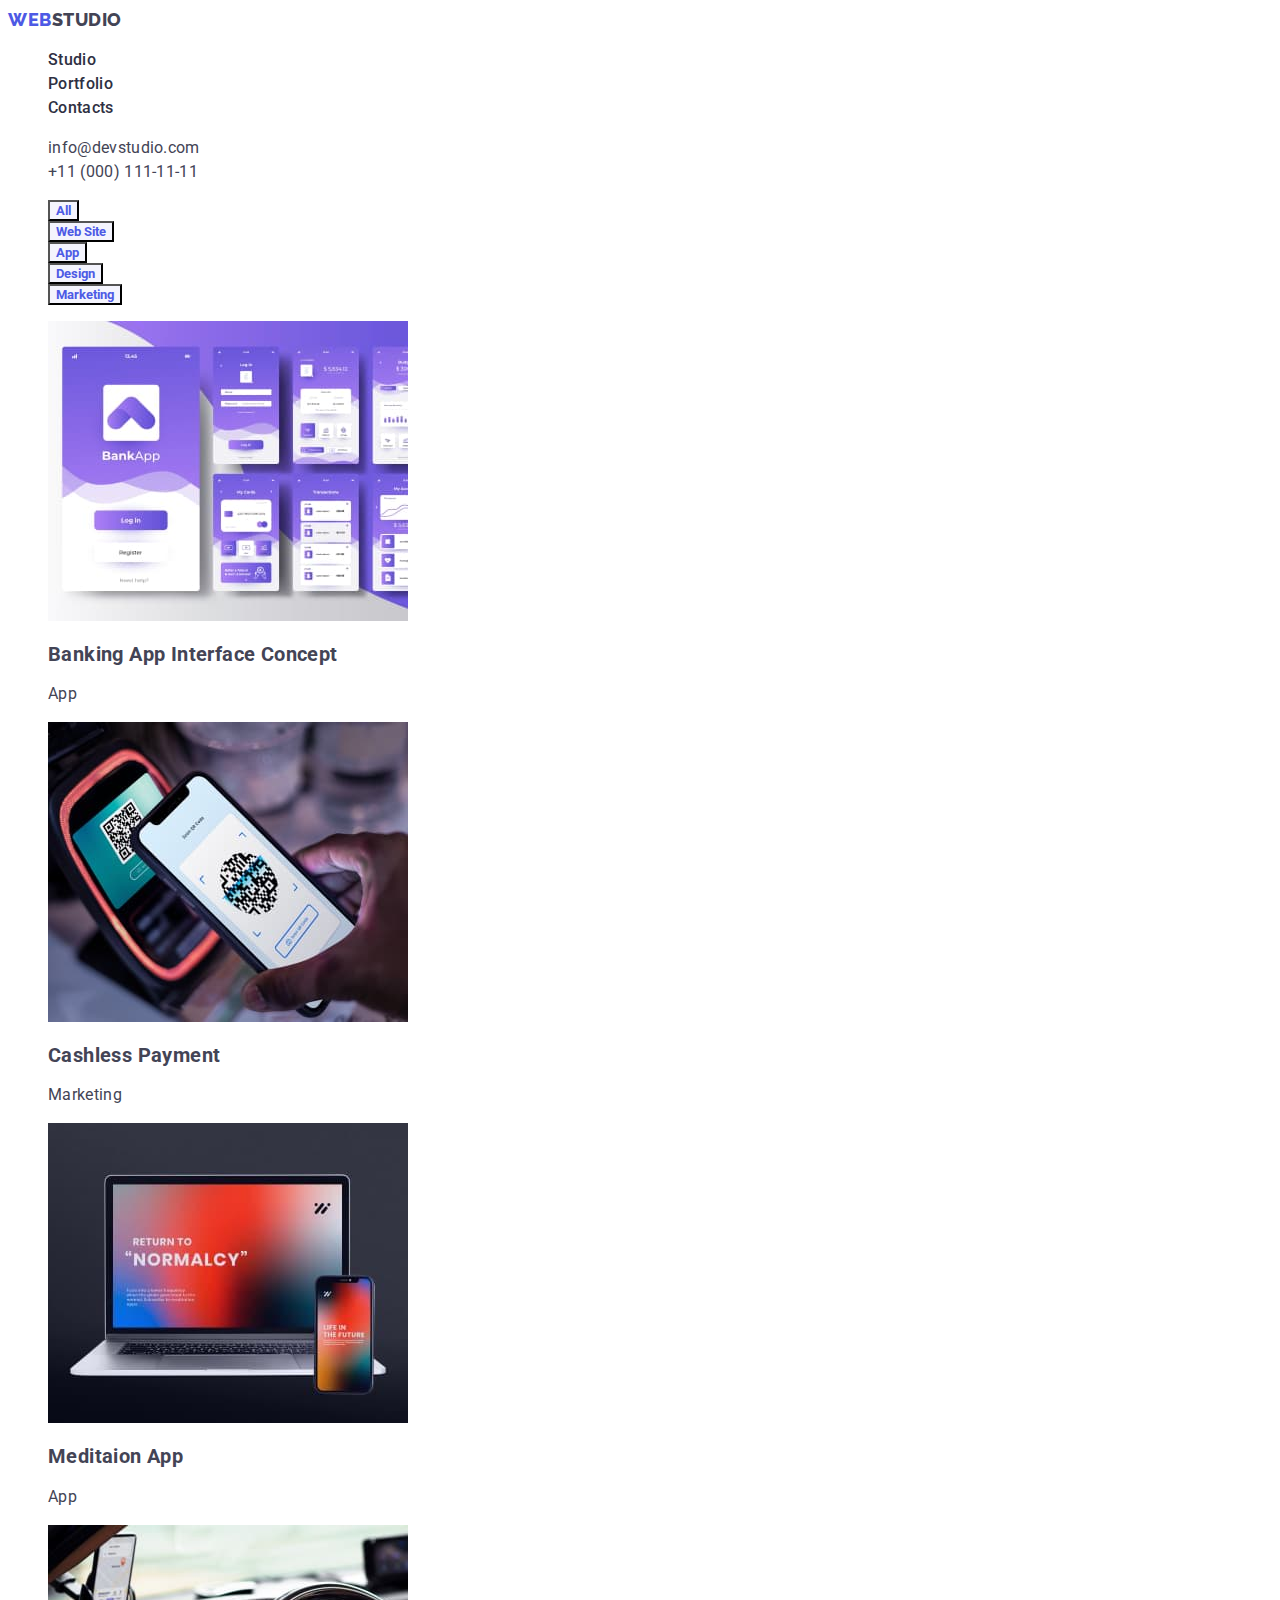
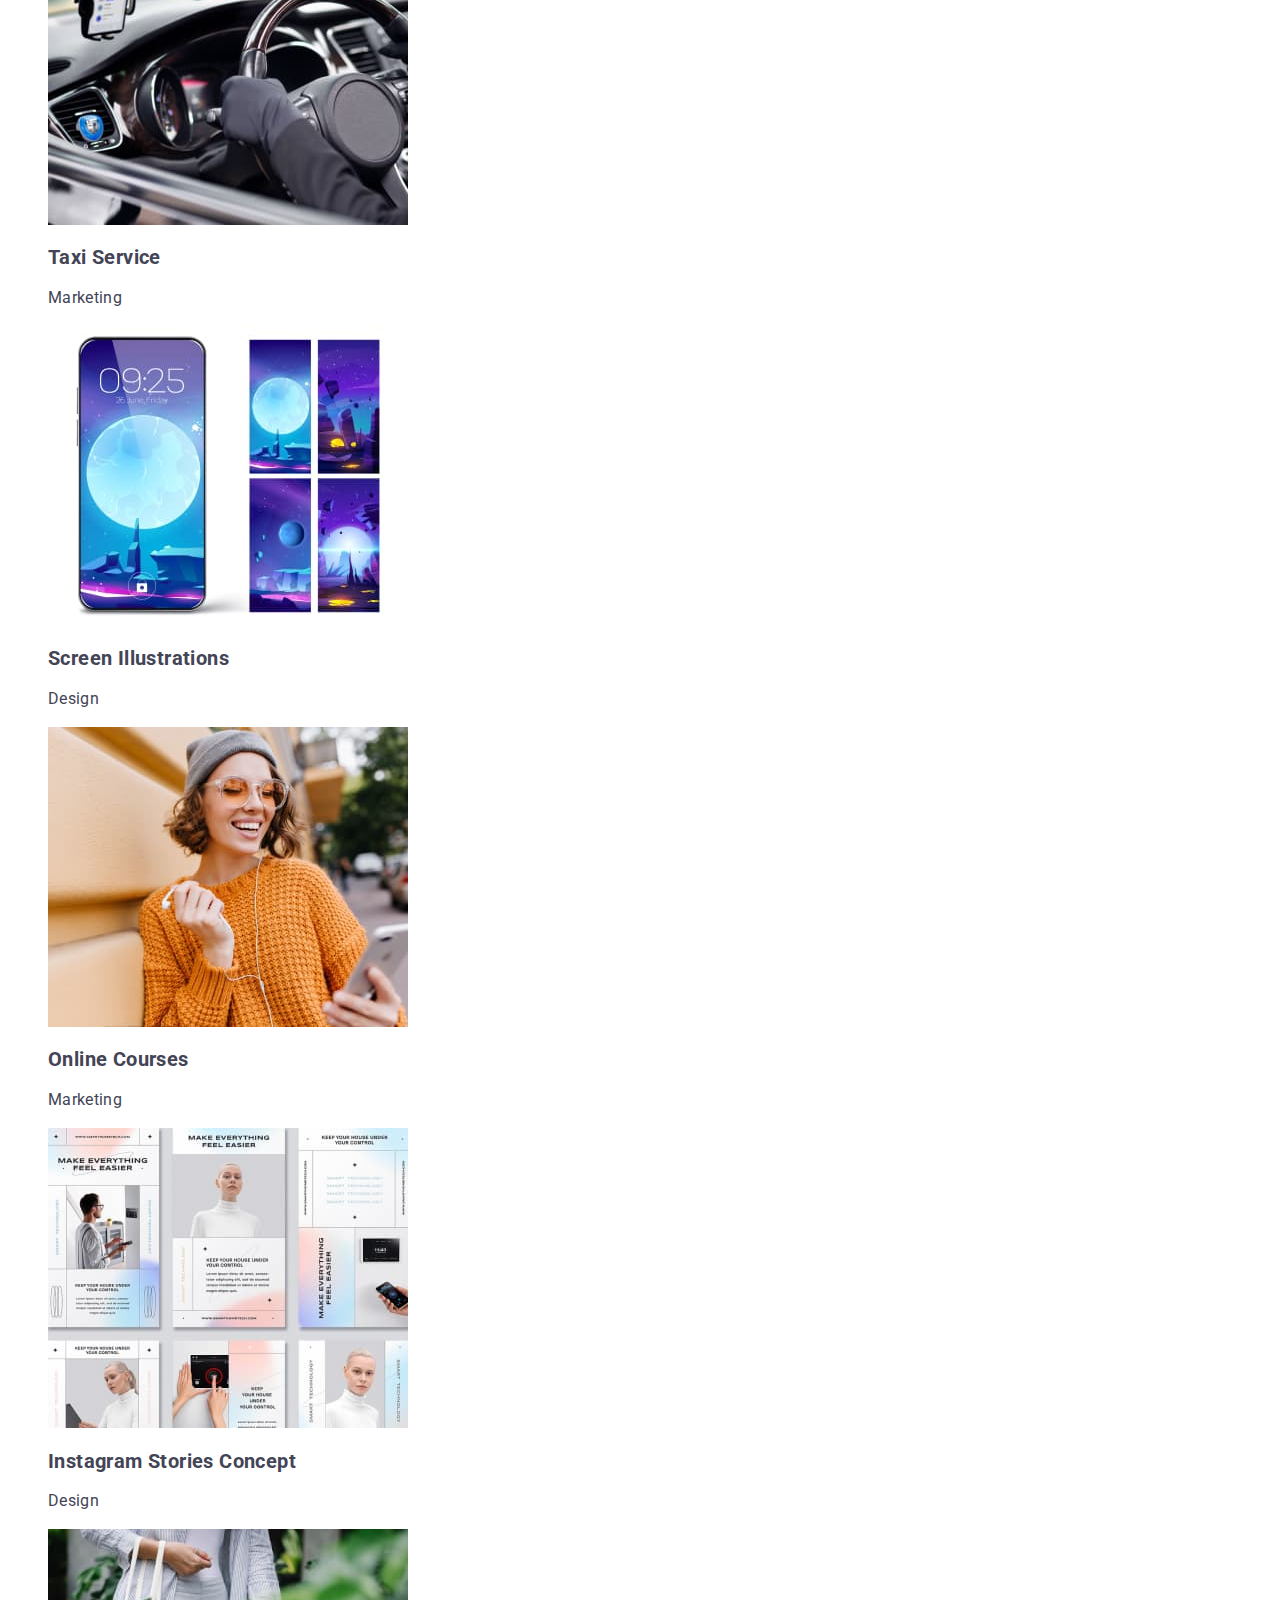
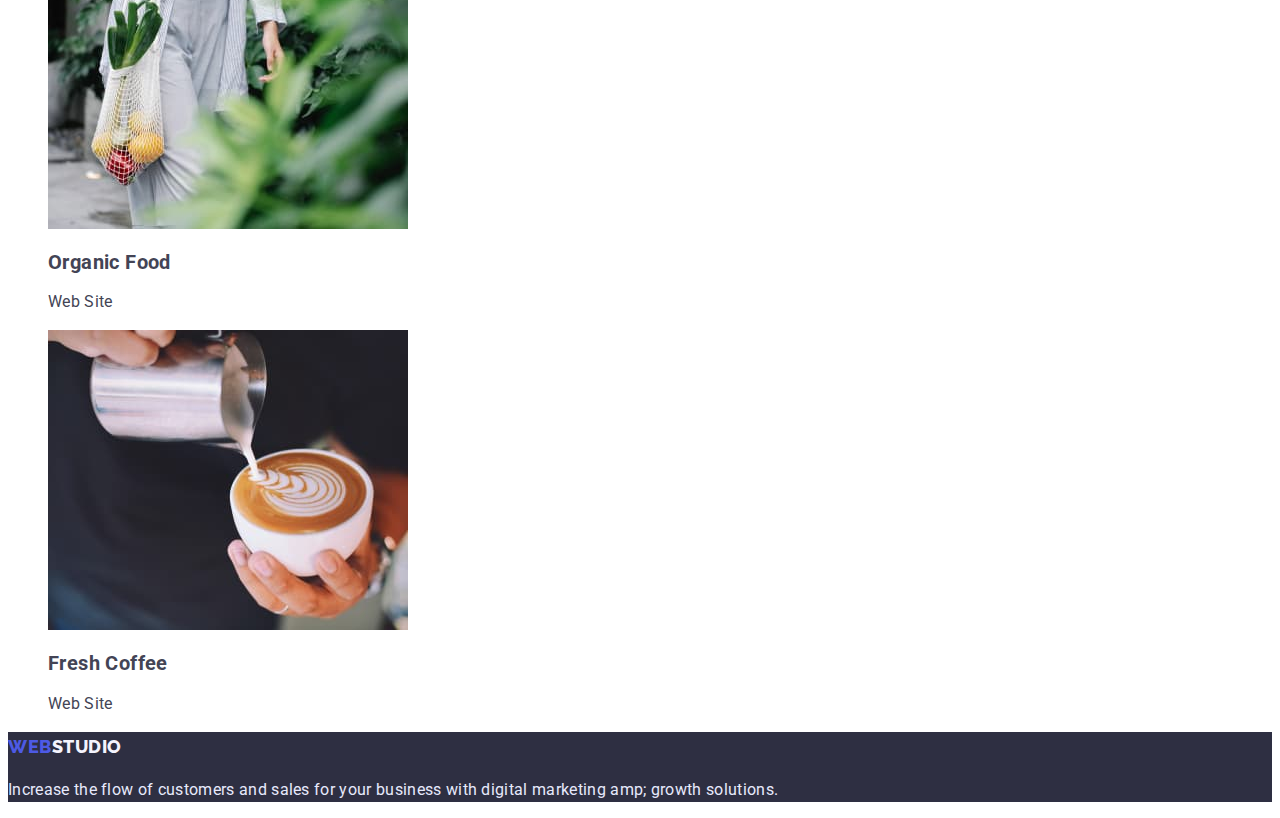
==== commit 765138c5: "grouping of identical sections" ====
--- a/portfolio.html
+++ b/portfolio.html
@@ -57,7 +57,7 @@
               src="./images/banking-app-interface.jpg"
               alt="banking app interface"
             />
-            <h2 class="projects-name">Banking App Interface Concept</h2>
+            <h2 class="projects-title">Banking App Interface Concept</h2>
             <p class="projects-text">App</p>
           </li>
           <li>
@@ -68,7 +68,7 @@
               src="./images/cashless-payment.jpg"
               alt="cashless payment"
             />
-            <h2 class="projects-name">Cashless Payment</h2>
+            <h2 class="projects-title">Cashless Payment</h2>
             <p class="projects-text">Marketing</p>
           </li>
           <li>
@@ -79,7 +79,7 @@
               src="./images/meditaion-app.jpg"
               alt="meditaion app"
             />
-            <h2 class="projects-name">Meditaion App</h2>
+            <h2 class="projects-title">Meditaion App</h2>
             <p class="projects-text">App</p>
           </li>
           <li>
@@ -124,7 +124,7 @@
               alt="instagram stories concept"
             />
             <h2 class="projects-title">Instagram Stories Concept</h2>
-            <p class="our-projects-text">Design</p>
+            <p class="projects-text">Design</p>
           </li>
           <li>
             <img
--- a/css/styles.css
+++ b/css/styles.css
@@ -42,7 +42,7 @@
     font-style: normal;
     font-weight: 800;
     font-size: 18px;
-    line-height: 24px;
+    line-height: 1.33;
     color: var(--first-text-color);
     letter-spacing: 0.03em;
 }
@@ -67,7 +67,7 @@
 
 .nav-link {
     color: var(--dark-shadows-color);
-    font-weight: 700;
+    font-weight: 500;
     line-height: 1.5;
     letter-spacing: 0.02em;
 }
@@ -90,7 +90,6 @@
 
 .hero-title {
     color: var(--white-background-color);
-    font-weight: 700;
     font-size: 56px;
     line-height: 1.07;
     text-align: center;
@@ -124,7 +123,6 @@
 }
 
 .adwantages-list-title {
-    font-weight: 700;
     font-size: 20px;
     line-height: 1.2;
     letter-spacing: 0.02em;
@@ -137,10 +135,9 @@
 }
 
 /* work-container */
-.work-title {
-    font-weight: 700;
+.section-title {
     font-size: 36px;
-    line-height: 1.11x;
+    line-height: 1.11;
     text-align: center;
     letter-spacing: 0.02em;
     text-transform: capitalize;
@@ -156,23 +153,12 @@
     background-color: var(--light-background-color);
 }
 
-.team-title {
-    font-weight: 700;
-    font-size: 36px;
-    line-height: 1.11;
-    color: var(--dark-shadows-color);
-    text-align: center;
-    letter-spacing: 0.02em;
-    text-transform: capitalize;
-}
-
 .team-list {
     list-style: none;
     background-color: var(--white-background-color);
 }
 
 .team-name {
-    font-weight: 700;
     font-size: 20px;
     line-height: 1.2;
     color: var(--dark-shadows-color);
@@ -181,7 +167,6 @@
 }
 
 .team-text {
-    font-weight: 400;
     line-height: 1.5;
     text-align: center;
     letter-spacing: 0.02em;
@@ -237,7 +222,6 @@
 }
 
 .projects-title {
-    font-weight: 700;
     font-size: 20px;
     line-height: 1.2;
     counter-reset: var(--dark-shadows-color);
